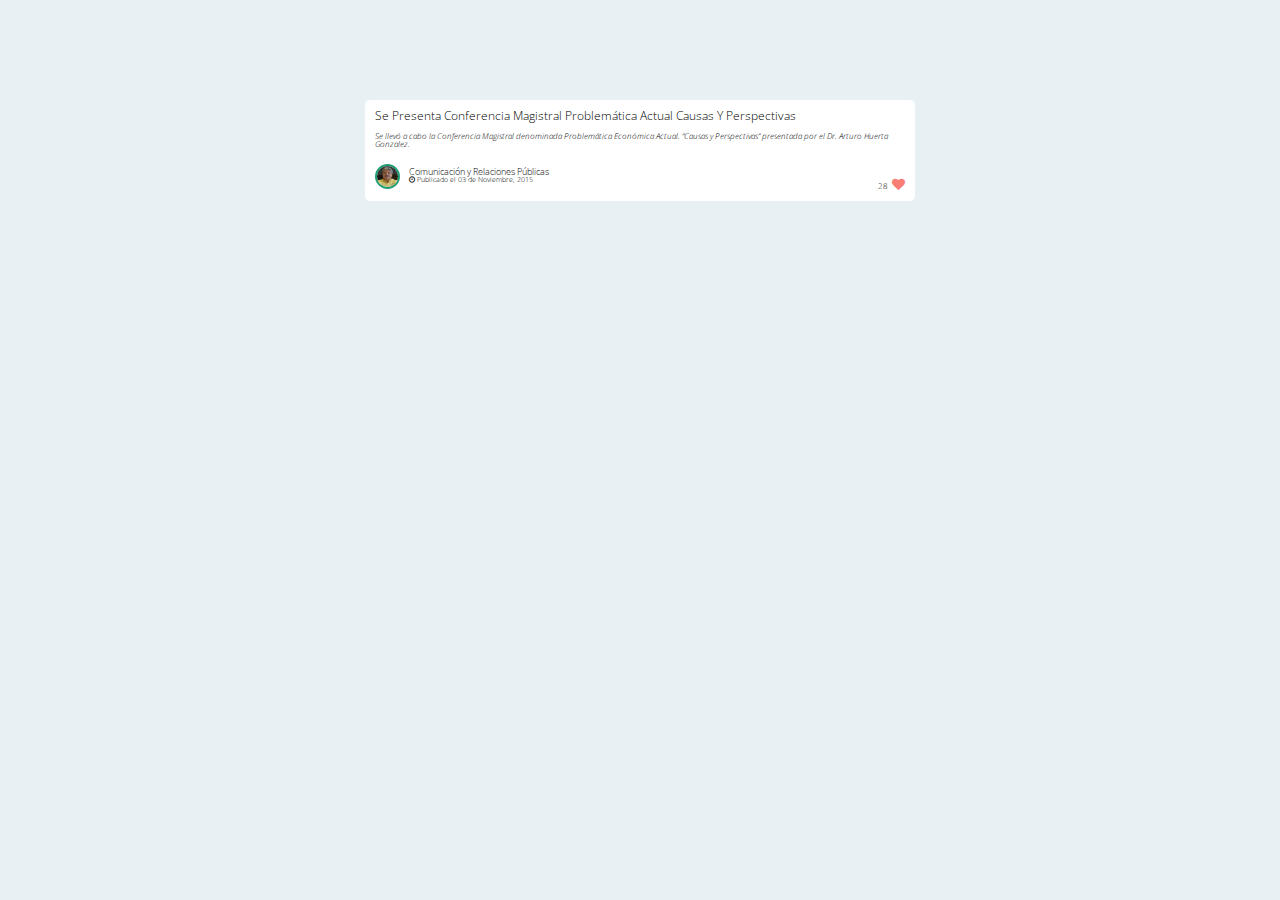
==== index.html @ ea4ad725 "Primer Commit" ====
<!DOCTYPE html>
<html lang="en">
<head>
	<!-- Metatags -->	
	<meta charset="UTF-8">
	<meta name="description" content="Prototipo">
	<meta name="keywords" content="HTML,CSS,XML,JavaScript">
	<meta name="author" content="Fernando Saldaña">

	<!-- Viewport -->
	<meta name="viewport" content="width=device-width, initial-scale=1.0, minimum-scale=1.0, maximum-scale=1.0, user-scalable=no">

	<!-- Titulo -->
	<title>Fernando Saldaña</title>

	<!-- Favicon -->
	<link rel="Shortcut icon" href="img/">

	<!-- Shortcuts -->
	<link rel="stylesheet" href="css/reset.css">  <!-- Reset.css -->
	<link rel="stylesheet" href="css/style.css">  <!-- Style.css -->
	<link rel="stylesheet" href="https://maxcdn.bootstrapcdn.com/font-awesome/4.4.0/css/font-awesome.min.css">  <!-- FontAwesomeCDN -->
</head>
<body>

	<div class="container">

		<div class="thumbnail">
			<h1>Se Presenta Conferencia Magistral Problemática Actual Causas Y Perspectivas</h1>
			<h2>Se llevó a cabo la Conferencia Magistral denominada Problemática Económica Actual. “Causas y Perspectivas” presentada por el Dr. Arturo Huerta Gonzalez.</h2>
			<div class="tn-publicacion">
				<img src="img/autor.jpg" width="25" height="25">
				<div class="tn-def">
					<p>Comunicación y Relaciones Públicas</p>
					<span><i class="fa fa-clock-o"></i> Publicado el 03 de Noviembre, 2015</span>					
				</div>
				<div class="tn-like">
					<span class="likes">28</span>
					<span class="hearth"><i class="fa fa-heart"></i></span>
				</div>
			</div>
		</div>		





	</div>

</body>
</html>
---- css/style.css ----
@import url(http://fonts.googleapis.com/css?family=Open+Sans:400,300,600,700,800);

/*-----------------------------------------------------------------------------*/

*, *::before, *::after{
	-webkit-box-sizing: border-box;
	-moz-box-sizing: border-box;
	box-sizing: border-box;
}

html {
	font-size: 62.5%;
}

body {
	background-color: #E9F0F3;
	font-size: 1.6rem;
	font-family: 'Open Sans', sans-serif;
	font-weight: 300;
}

/*-----------------------------------------------------------------------------*/

.container{
}

.thumbnail{
	margin: 100px auto 100px auto;
	position: relative;
	padding: 1rem;
	border-radius: 5px;
	background-color: #FFFFFF;
	min-width: 200px !important;
	max-width: 550px;

}


.thumbnail > h1{
	font-size: 1.2rem;
}

.thumbnail > h2{
	font-style: italic;
	margin-top: 1rem;
	font-size: 0.8rem;
}

.tn-publicacion {
	position: relative;
	margin-top: 1.6rem;
}
.tn-publicacion > img{
	border-radius: 50%;
	border: 2px solid #1D9D73;
}

.tn-publicacion > .tn-def > p{
	font-size: 0.9rem;
}
.tn-publicacion > .tn-def > span{
	font-size: 0.7rem;
	position: absolute;
}

.tn-publicacion > span{
}


.tn-def{
	position: absolute;
	margin: 0.3rem 0px 0px 0.9rem;
}


.tn-def,
.tn-like{
	display: inline-block;
}

.tn-like{
	position: absolute;
	right:0;
	bottom: 0;
}

.tn-like > .likes{
	font-size: 0.8rem;
}

.tn-like > .hearth{
	color: #F97E76;
	font-size: 1.3rem;
}
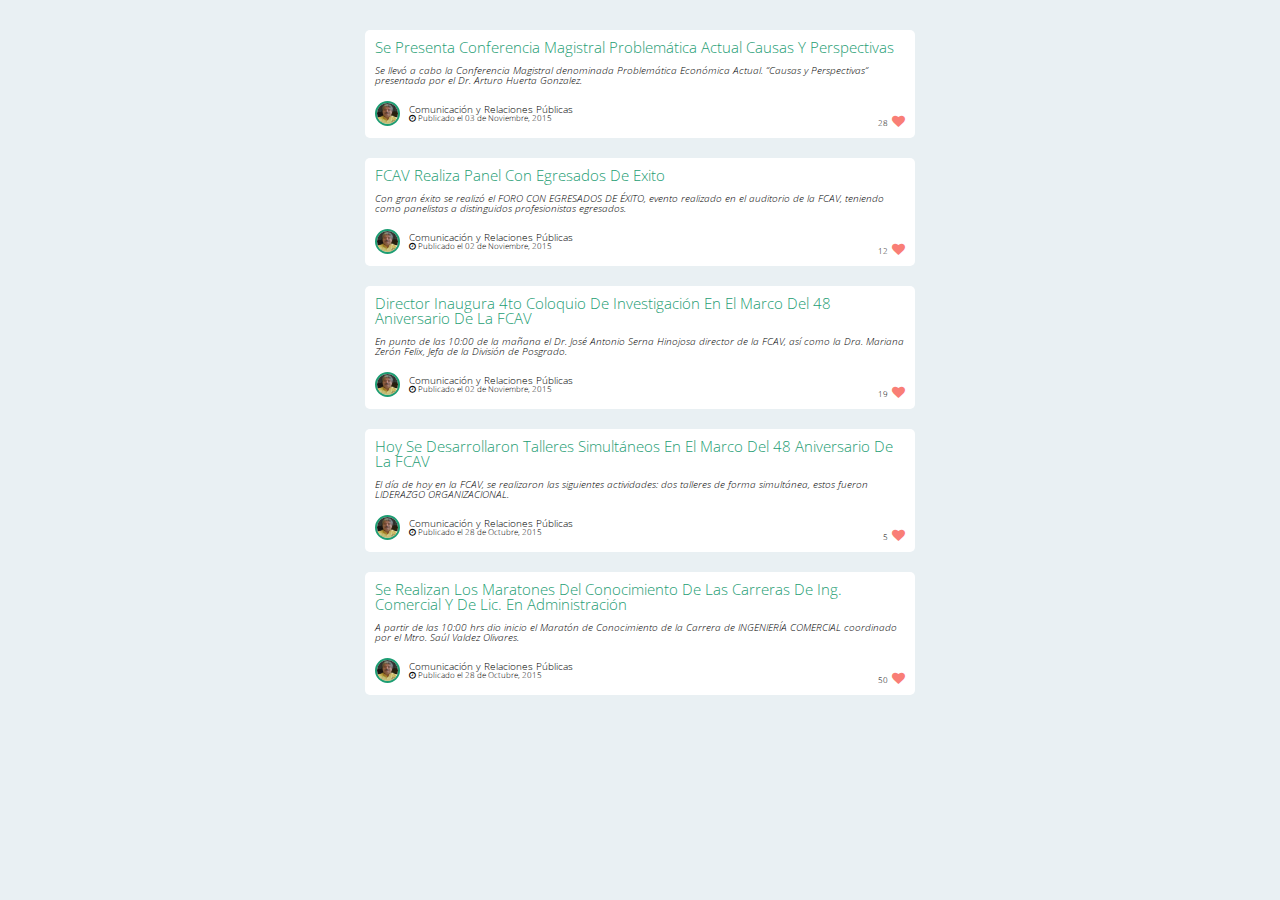
==== commit d20f64e1: "Segundo Commit" ====
--- a/index.html
+++ b/index.html
@@ -41,11 +41,69 @@
 			</div>
 		</div>		
 
+		<div class="thumbnail">
+			<h1>FCAV Realiza Panel Con Egresados De Exito</h1>
+			<h2>Con gran éxito se realizó el FORO CON EGRESADOS DE ÉXITO, evento realizado en el auditorio de la FCAV, teniendo como panelistas a distinguidos profesionistas egresados.</h2>
+			<div class="tn-publicacion">
+				<img src="img/autor.jpg" width="25" height="25">
+				<div class="tn-def">
+					<p>Comunicación y Relaciones Públicas</p>
+					<span><i class="fa fa-clock-o"></i> Publicado el 02 de Noviembre, 2015</span>					
+				</div>
+				<div class="tn-like">
+					<span class="likes">12</span>
+					<span class="hearth"><i class="fa fa-heart"></i></span>
+				</div>
+			</div>
+		</div>
 
+		<div class="thumbnail">
+			<h1>Director Inaugura 4to Coloquio De Investigación En El Marco Del 48 Aniversario De La FCAV</h1>
+			<h2>En punto de las 10:00 de la mañana el Dr. José Antonio Serna Hinojosa director de la FCAV, así como la Dra. Mariana Zerón Felix, Jefa de la División de Posgrado.</h2>
+			<div class="tn-publicacion">
+				<img src="img/autor.jpg" width="25" height="25">
+				<div class="tn-def">
+					<p>Comunicación y Relaciones Públicas</p>
+					<span><i class="fa fa-clock-o"></i> Publicado el 02 de Noviembre, 2015</span>					
+				</div>
+				<div class="tn-like">
+					<span class="likes">19</span>
+					<span class="hearth"><i class="fa fa-heart"></i></span>
+				</div>
+			</div>
+		</div>
 
+		<div class="thumbnail">
+			<h1>Hoy Se Desarrollaron Talleres Simultáneos En El Marco Del 48 Aniversario De La FCAV</h1>
+			<h2>El día de hoy en la FCAV, se realizaron las siguientes actividades: dos talleres de forma simultánea, estos fueron LIDERAZGO ORGANIZACIONAL.</h2>
+			<div class="tn-publicacion">
+				<img src="img/autor.jpg" width="25" height="25">
+				<div class="tn-def">
+					<p>Comunicación y Relaciones Públicas</p>
+					<span><i class="fa fa-clock-o"></i> Publicado el 28 de Octubre, 2015</span>					
+				</div>
+				<div class="tn-like">
+					<span class="likes">5</span>
+					<span class="hearth"><i class="fa fa-heart"></i></span>
+				</div>
+			</div>
+		</div>
 
-
+		<div class="thumbnail">
+			<h1>Se Realizan Los Maratones Del Conocimiento De Las Carreras De Ing. Comercial Y De Lic. En Administración</h1>
+			<h2>A partir de las 10:00 hrs dio inicio el Maratón de Conocimiento de la Carrera de INGENIERÍA COMERCIAL coordinado por el Mtro. Saúl Valdez Olivares.</h2>
+			<div class="tn-publicacion">
+				<img src="img/autor.jpg" width="25" height="25">
+				<div class="tn-def">
+					<p>Comunicación y Relaciones Públicas</p>
+					<span><i class="fa fa-clock-o"></i> Publicado el 28 de Octubre, 2015</span>					
+				</div>
+				<div class="tn-like">
+					<span class="likes">50</span>
+					<span class="hearth"><i class="fa fa-heart"></i></span>
+				</div>
+			</div>
+		</div>		
 	</div>
-
 </body>
 </html>--- a/css/style.css
+++ b/css/style.css
@@ -22,10 +22,11 @@
 /*-----------------------------------------------------------------------------*/
 
 .container{
+	padding: 10px;
 }
 
 .thumbnail{
-	margin: 100px auto 100px auto;
+	margin: 20px auto 0px auto;
 	position: relative;
 	padding: 1rem;
 	border-radius: 5px;
@@ -37,13 +38,14 @@
 
 
 .thumbnail > h1{
-	font-size: 1.2rem;
+	color: #1D9D73;
+	font-size: 1.5rem;
 }
 
 .thumbnail > h2{
 	font-style: italic;
 	margin-top: 1rem;
-	font-size: 0.8rem;
+	font-size: 1rem;
 }
 
 .tn-publicacion {
@@ -56,10 +58,10 @@
 }
 
 .tn-publicacion > .tn-def > p{
-	font-size: 0.9rem;
+	font-size: 1rem;
 }
 .tn-publicacion > .tn-def > span{
-	font-size: 0.7rem;
+	font-size: 0.8rem;
 	position: absolute;
 }
 
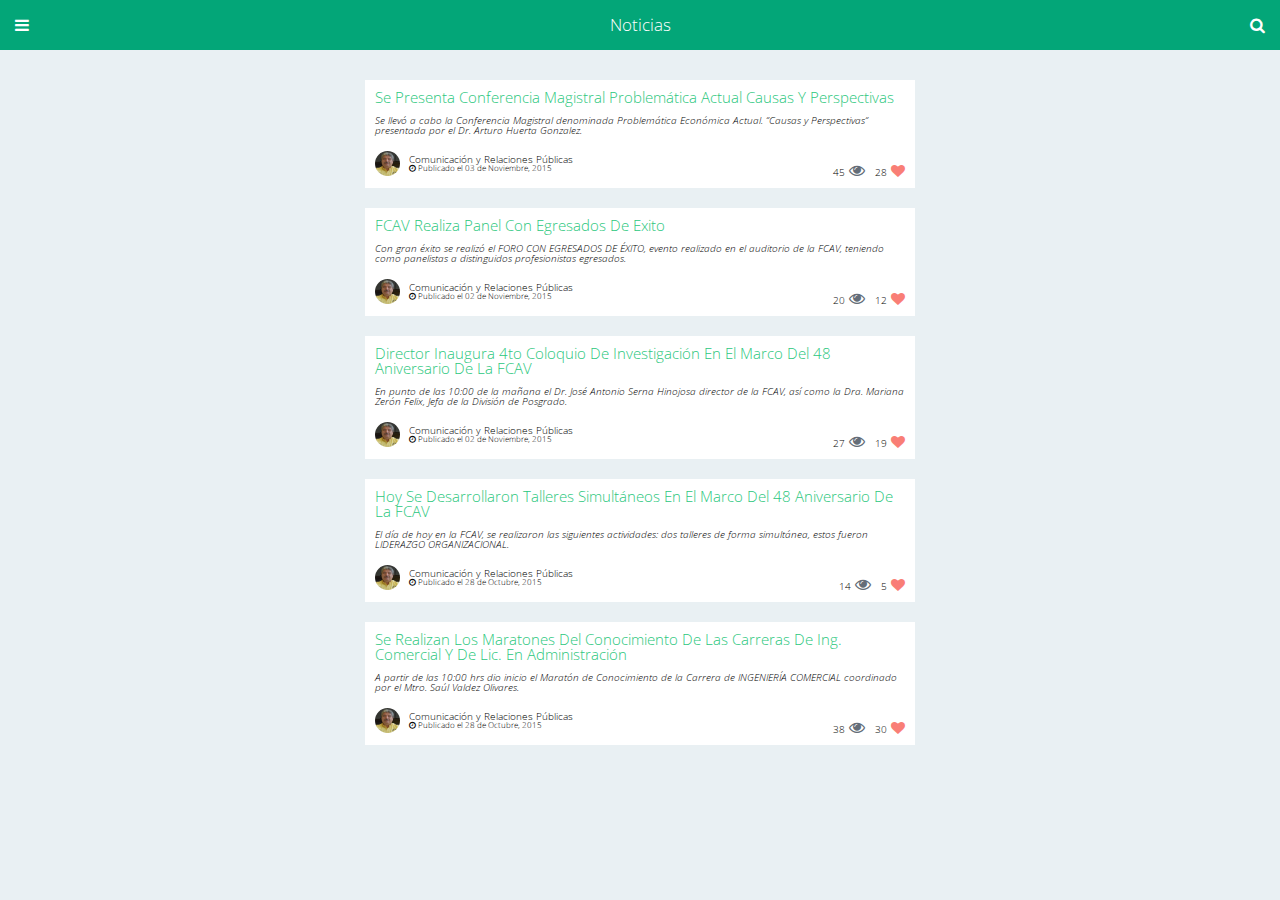
==== commit 14aa776a: "app" ====
--- a/index.html
+++ b/index.html
@@ -11,99 +11,182 @@
 	<meta name="viewport" content="width=device-width, initial-scale=1.0, minimum-scale=1.0, maximum-scale=1.0, user-scalable=no">
 
 	<!-- Titulo -->
-	<title>Fernando Saldaña</title>
+	<title>Aplicación | Fernando Saldaña</title>
 
 	<!-- Favicon -->
 	<link rel="Shortcut icon" href="img/">
 
 	<!-- Shortcuts -->
 	<link rel="stylesheet" href="css/reset.css">  <!-- Reset.css -->
+	<link rel="stylesheet" href="css/slidebars.css">  <!-- Sidebars.css -->
 	<link rel="stylesheet" href="css/style.css">  <!-- Style.css -->
-	<link rel="stylesheet" href="https://maxcdn.bootstrapcdn.com/font-awesome/4.4.0/css/font-awesome.min.css">  <!-- FontAwesomeCDN -->
+	<link rel="stylesheet" href="https://maxcdn.bootstrapcdn.com/font-awesome/4.4.0/css/font-awesome.min.css">  <!-- FontAwesome.css CDN -->
 </head>
 <body>
 
-	<div class="container">
+<!--  - - - - - - - - - - - - - - - - - - - - - - - - - - - - - - - - - - - - - - - - - - - - - - - - - - - - - - - - - - - - - - - - - - - - - - - - -  -->
 
-		<div class="thumbnail">
-			<h1>Se Presenta Conferencia Magistral Problemática Actual Causas Y Perspectivas</h1>
-			<h2>Se llevó a cabo la Conferencia Magistral denominada Problemática Económica Actual. “Causas y Perspectivas” presentada por el Dr. Arturo Huerta Gonzalez.</h2>
-			<div class="tn-publicacion">
-				<img src="img/autor.jpg" width="25" height="25">
-				<div class="tn-def">
-					<p>Comunicación y Relaciones Públicas</p>
-					<span><i class="fa fa-clock-o"></i> Publicado el 03 de Noviembre, 2015</span>					
-				</div>
-				<div class="tn-like">
-					<span class="likes">28</span>
-					<span class="hearth"><i class="fa fa-heart"></i></span>
-				</div>
-			</div>
-		</div>		
+	<div id="sb-site">
+		<div class="sb-site-container">
+			<!-- Header Principal -->
+			<header class="cp-header">
+					<h1>Noticias</h1>
+					<div class="sb-open-left btn-menu">
+						<i class="fa fa-bars"></i>						
+					</div>
+					<div class="btn-search">
+						<i class="fa fa-search"></i>						
+					</div>					
+			</header>
+			<!-- Contenedor Principal -->
+			<section class="cp-container">
 
-		<div class="thumbnail">
-			<h1>FCAV Realiza Panel Con Egresados De Exito</h1>
-			<h2>Con gran éxito se realizó el FORO CON EGRESADOS DE ÉXITO, evento realizado en el auditorio de la FCAV, teniendo como panelistas a distinguidos profesionistas egresados.</h2>
-			<div class="tn-publicacion">
-				<img src="img/autor.jpg" width="25" height="25">
-				<div class="tn-def">
-					<p>Comunicación y Relaciones Públicas</p>
-					<span><i class="fa fa-clock-o"></i> Publicado el 02 de Noviembre, 2015</span>					
-				</div>
-				<div class="tn-like">
-					<span class="likes">12</span>
-					<span class="hearth"><i class="fa fa-heart"></i></span>
-				</div>
-			</div>
+					<div class="thumbnail">
+						<h1>Se Presenta Conferencia Magistral Problemática Actual Causas Y Perspectivas</h1>
+						<h2>Se llevó a cabo la Conferencia Magistral denominada Problemática Económica Actual. “Causas y Perspectivas” presentada por el Dr. Arturo Huerta Gonzalez.</h2>
+						<div class="tn-publicacion">
+							<img src="img/autor.jpg" width="25" height="25">
+							<div class="tn-def">
+								<p>Comunicación y Relaciones Públicas</p>
+								<span><i class="fa fa-clock-o"></i> Publicado el 03 de Noviembre, 2015</span>					
+							</div>
+							<div class="tn-cool">
+								<span class="views">45</span>
+								<span class="eye"><i class="fa fa-eye"></i></span>
+								<span class="space"></span>
+								<span class="likes">28</span>
+								<span class="hearth"><i class="fa fa-heart"></i></span>
+							</div>
+						</div>
+					</div>		
+
+					<div class="thumbnail">
+						<h1>FCAV Realiza Panel Con Egresados De Exito</h1>
+						<h2>Con gran éxito se realizó el FORO CON EGRESADOS DE ÉXITO, evento realizado en el auditorio de la FCAV, teniendo como panelistas a distinguidos profesionistas egresados.</h2>
+						<div class="tn-publicacion">
+							<img src="img/autor.jpg" width="25" height="25">
+							<div class="tn-def">
+								<p>Comunicación y Relaciones Públicas</p>
+								<span><i class="fa fa-clock-o"></i> Publicado el 02 de Noviembre, 2015</span>					
+							</div>
+							<div class="tn-cool">
+								<span class="views">20</span>
+								<span class="eye"><i class="fa fa-eye"></i></span>
+								<span class="space"></span>				
+								<span class="likes">12</span>
+								<span class="hearth"><i class="fa fa-heart"></i></span>
+							</div>
+						</div>
+					</div>
+
+					<div class="thumbnail">
+						<h1>Director Inaugura 4to Coloquio De Investigación En El Marco Del 48 Aniversario De La FCAV</h1>
+						<h2>En punto de las 10:00 de la mañana el Dr. José Antonio Serna Hinojosa director de la FCAV, así como la Dra. Mariana Zerón Felix, Jefa de la División de Posgrado.</h2>
+						<div class="tn-publicacion">
+							<img src="img/autor.jpg" width="25" height="25">
+							<div class="tn-def">
+								<p>Comunicación y Relaciones Públicas</p>
+								<span><i class="fa fa-clock-o"></i> Publicado el 02 de Noviembre, 2015</span>					
+							</div>
+							<div class="tn-cool">
+								<span class="views">27</span>
+								<span class="eye"><i class="fa fa-eye"></i></span>
+								<span class="space"></span>				
+								<span class="likes">19</span>
+								<span class="hearth"><i class="fa fa-heart"></i></span>
+							</div>
+						</div>
+					</div>
+
+					<div class="thumbnail">
+						<h1>Hoy Se Desarrollaron Talleres Simultáneos En El Marco Del 48 Aniversario De La FCAV</h1>
+						<h2>El día de hoy en la FCAV, se realizaron las siguientes actividades: dos talleres de forma simultánea, estos fueron LIDERAZGO ORGANIZACIONAL.</h2>
+						<div class="tn-publicacion">
+							<img src="img/autor.jpg" width="25" height="25">
+							<div class="tn-def">
+								<p>Comunicación y Relaciones Públicas</p>
+								<span><i class="fa fa-clock-o"></i> Publicado el 28 de Octubre, 2015</span>					
+							</div>
+							<div class="tn-cool">
+								<span class="views">14</span>
+								<span class="eye"><i class="fa fa-eye"></i></span>
+								<span class="space"></span>				
+								<span class="likes">5</span>
+								<span class="hearth"><i class="fa fa-heart"></i></span>
+							</div>
+						</div>
+					</div>
+
+					<div class="thumbnail">
+						<h1>Se Realizan Los Maratones Del Conocimiento De Las Carreras De Ing. Comercial Y De Lic. En Administración</h1>
+						<h2>A partir de las 10:00 hrs dio inicio el Maratón de Conocimiento de la Carrera de INGENIERÍA COMERCIAL coordinado por el Mtro. Saúl Valdez Olivares.</h2>
+						<div class="tn-publicacion">
+							<img src="img/autor.jpg" width="25" height="25">
+							<div class="tn-def">
+								<p>Comunicación y Relaciones Públicas</p>
+								<span><i class="fa fa-clock-o"></i> Publicado el 28 de Octubre, 2015</span>					
+							</div>
+							<div class="tn-cool">
+								<span class="views">38</span>
+								<span class="eye"><i class="fa fa-eye"></i></span>
+								<span class="space"></span>				
+								<span class="likes">30</span>
+								<span class="hearth"><i class="fa fa-heart"></i></span>
+							</div>
+						</div>
+					</div>		
+				</section>
 		</div>
+	</div>  <!-- Site Content -->
 
-		<div class="thumbnail">
-			<h1>Director Inaugura 4to Coloquio De Investigación En El Marco Del 48 Aniversario De La FCAV</h1>
-			<h2>En punto de las 10:00 de la mañana el Dr. José Antonio Serna Hinojosa director de la FCAV, así como la Dra. Mariana Zerón Felix, Jefa de la División de Posgrado.</h2>
-			<div class="tn-publicacion">
-				<img src="img/autor.jpg" width="25" height="25">
-				<div class="tn-def">
-					<p>Comunicación y Relaciones Públicas</p>
-					<span><i class="fa fa-clock-o"></i> Publicado el 02 de Noviembre, 2015</span>					
-				</div>
-				<div class="tn-like">
-					<span class="likes">19</span>
-					<span class="hearth"><i class="fa fa-heart"></i></span>
-				</div>
-			</div>
-		</div>
+<!--  - - - - - - - - - - - - - - - - - - - - - - - - - - - - - - - - - - - - - - - - - - - - - - - - - - - - - - - - - - - - - - - - - - - - - - - - -  -->
+		
+	<div class="sb-slidebar sb-left sb-style-overlay sb-width-custom" data-sb-width="200px">
+		<header class="sb-header">
+			
+		</header>
+	
+		
+	</div> <!-- sb-Left. -->
+	
 
-		<div class="thumbnail">
-			<h1>Hoy Se Desarrollaron Talleres Simultáneos En El Marco Del 48 Aniversario De La FCAV</h1>
-			<h2>El día de hoy en la FCAV, se realizaron las siguientes actividades: dos talleres de forma simultánea, estos fueron LIDERAZGO ORGANIZACIONAL.</h2>
-			<div class="tn-publicacion">
-				<img src="img/autor.jpg" width="25" height="25">
-				<div class="tn-def">
-					<p>Comunicación y Relaciones Públicas</p>
-					<span><i class="fa fa-clock-o"></i> Publicado el 28 de Octubre, 2015</span>					
-				</div>
-				<div class="tn-like">
-					<span class="likes">5</span>
-					<span class="hearth"><i class="fa fa-heart"></i></span>
-				</div>
-			</div>
-		</div>
 
-		<div class="thumbnail">
-			<h1>Se Realizan Los Maratones Del Conocimiento De Las Carreras De Ing. Comercial Y De Lic. En Administración</h1>
-			<h2>A partir de las 10:00 hrs dio inicio el Maratón de Conocimiento de la Carrera de INGENIERÍA COMERCIAL coordinado por el Mtro. Saúl Valdez Olivares.</h2>
-			<div class="tn-publicacion">
-				<img src="img/autor.jpg" width="25" height="25">
-				<div class="tn-def">
-					<p>Comunicación y Relaciones Públicas</p>
-					<span><i class="fa fa-clock-o"></i> Publicado el 28 de Octubre, 2015</span>					
-				</div>
-				<div class="tn-like">
-					<span class="likes">50</span>
-					<span class="hearth"><i class="fa fa-heart"></i></span>
-				</div>
-			</div>
-		</div>		
-	</div>
+
+
+
+
+
+
+
+
+
+
+
+
+
+
+
+
+
+
+
+
+<!--  - - - - - - - - - - - - - - - - - - - - - - - - - - - - - - - - - - - - - - - - - - - - - - - - - - - - - - - - - - - - - - - - - - - - - - - - -  -->
+
+		<!-- Javascripts -->
+		<script src="http://ajax.googleapis.com/ajax/libs/jquery/1.10.2/jquery.min.js"></script>  <!-- jQuery CDN -->
+		
+		<!-- Slidebars -->
+		<script src="js/slidebars.js"></script>
+		<script>
+			(function($) {
+				$(document).ready(function() {
+					$.slidebars();
+				});
+			}) (jQuery);
+		</script>
+
+<!--  - - - - - - - - - - - - - - - - - - - - - - - - - - - - - - - - - - - - - - - - - - - - - - - - - - - - - - - - - - - - - - - - - - - - - - - - -  -->
+
 </body>
 </html>--- a/css/style.css
+++ b/css/style.css
@@ -20,77 +20,110 @@
 }
 
 /*-----------------------------------------------------------------------------*/
-
-.container{
-	padding: 10px;
+.sb-site-container > .cp-header {
+	position: relative;
+	background-color: #03A678;
+	color: white;
+	line-height: 50px;
+	padding: 0px 15px;
 }
 
-.thumbnail{
-	margin: 20px auto 0px auto;
+.cp-header > .btn-menu,
+.cp-header > .btn-search {
+	display: inline;
+}
+
+.cp-header > .btn-search {
+	position: absolute;
+	right: 15px;
+}
+
+.cp-header > h1 {
+	font-size: 1.7rem;
+    position: absolute;
+    left: 50%;
+    -webkit-transform: translate(-50%, 0);
+    -moz-transform: translate(-50%, 0);
+    -mo-transform: translate(-50%, 0);    
+    transform: translate(-50%, 0);
+}
+/*-----------------------------------------------------------------------------*/
+
+.sb-site-container > .cp-container{
+	padding: 30px 10px;
+}
+
+/*-----------------------------------------------------------------------------*/
+
+.thumbnail {  /* Contenedor del Thumbnail */
+	margin: 0px auto 20px auto;
 	position: relative;
 	padding: 1rem;
-	border-radius: 5px;
 	background-color: #FFFFFF;
-	min-width: 200px !important;
 	max-width: 550px;
-
 }
 
-
-.thumbnail > h1{
-	color: #1D9D73;
+.thumbnail > h1 { /* Titulo Principal */
+	color: #2BC77D;
 	font-size: 1.5rem;
 }
 
-.thumbnail > h2{
+.thumbnail > h2 { /* Descripcion */
 	font-style: italic;
 	margin-top: 1rem;
 	font-size: 1rem;
 }
 
-.tn-publicacion {
+.tn-publicacion { /* Contenedor de informacion extra */
 	position: relative;
 	margin-top: 1.6rem;
 }
-.tn-publicacion > img{
-	border-radius: 50%;
-	border: 2px solid #1D9D73;
+
+.tn-def{ /* Contenedor Foto y Nombre Autor*/
+	position: absolute;
+	margin: 0.3rem 0px 0px 0.9rem;
 }
 
-.tn-publicacion > .tn-def > p{
+.tn-publicacion > img { /* Foto Autor */
+	border-radius: 50%;
+}
+
+.tn-publicacion > .tn-def > p { /* Nombre Autor */
 	font-size: 1rem;
 }
-.tn-publicacion > .tn-def > span{
+.tn-publicacion > .tn-def > span { /* Fecha Publicacion */
 	font-size: 0.8rem;
 	position: absolute;
 }
 
-.tn-publicacion > span{
-}
-
-
-.tn-def{
-	position: absolute;
-	margin: 0.3rem 0px 0px 0.9rem;
-}
-
-
 .tn-def,
-.tn-like{
+.tn-cool{
 	display: inline-block;
 }
 
-.tn-like{
+.tn-cool{
 	position: absolute;
 	right:0;
 	bottom: 0;
 }
 
-.tn-like > .likes{
-	font-size: 0.8rem;
+.tn-cool > .likes,
+.tn-cool > .views{
+	font-size: 1rem;
 }
 
-.tn-like > .hearth{
+.tn-cool > .hearth{
 	color: #F97E76;
-	font-size: 1.3rem;
-}+	font-size: 1.4rem;
+}
+
+.tn-cool > .eye{
+	color: #646d78;
+	font-size: 1.6rem;
+}
+
+.space{
+	margin:0px 3px;
+}
+
+/*-----------------------------------------------------------------------------*/
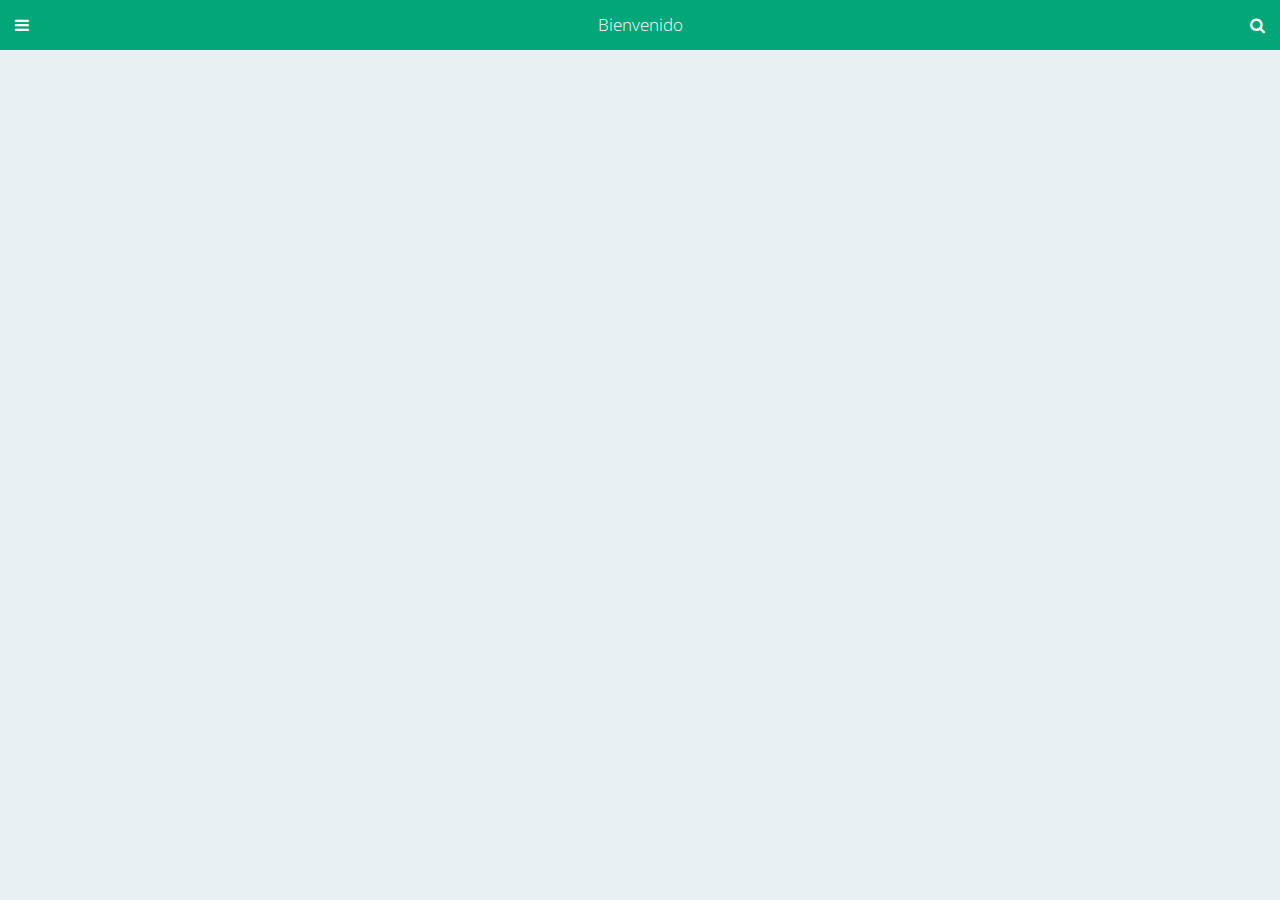
==== commit 35391c0e: "Commit" ====
--- a/index.html
+++ b/index.html
@@ -30,122 +30,41 @@
 		<div class="sb-site-container">
 			<!-- Header Principal -->
 			<header class="cp-header">
-					<h1>Noticias</h1>
-					<div class="sb-open-left btn-menu">
+					<h1>Bienvenido</h1>
+					<div class="sb-open-left btn-left">
 						<i class="fa fa-bars"></i>						
 					</div>
-					<div class="btn-search">
+					<div class="btn-right">
 						<i class="fa fa-search"></i>						
 					</div>					
 			</header>
 			<!-- Contenedor Principal -->
 			<section class="cp-container">
-
-					<div class="thumbnail">
-						<h1>Se Presenta Conferencia Magistral Problemática Actual Causas Y Perspectivas</h1>
-						<h2>Se llevó a cabo la Conferencia Magistral denominada Problemática Económica Actual. “Causas y Perspectivas” presentada por el Dr. Arturo Huerta Gonzalez.</h2>
-						<div class="tn-publicacion">
-							<img src="img/autor.jpg" width="25" height="25">
-							<div class="tn-def">
-								<p>Comunicación y Relaciones Públicas</p>
-								<span><i class="fa fa-clock-o"></i> Publicado el 03 de Noviembre, 2015</span>					
-							</div>
-							<div class="tn-cool">
-								<span class="views">45</span>
-								<span class="eye"><i class="fa fa-eye"></i></span>
-								<span class="space"></span>
-								<span class="likes">28</span>
-								<span class="hearth"><i class="fa fa-heart"></i></span>
-							</div>
-						</div>
-					</div>		
-
-					<div class="thumbnail">
-						<h1>FCAV Realiza Panel Con Egresados De Exito</h1>
-						<h2>Con gran éxito se realizó el FORO CON EGRESADOS DE ÉXITO, evento realizado en el auditorio de la FCAV, teniendo como panelistas a distinguidos profesionistas egresados.</h2>
-						<div class="tn-publicacion">
-							<img src="img/autor.jpg" width="25" height="25">
-							<div class="tn-def">
-								<p>Comunicación y Relaciones Públicas</p>
-								<span><i class="fa fa-clock-o"></i> Publicado el 02 de Noviembre, 2015</span>					
-							</div>
-							<div class="tn-cool">
-								<span class="views">20</span>
-								<span class="eye"><i class="fa fa-eye"></i></span>
-								<span class="space"></span>				
-								<span class="likes">12</span>
-								<span class="hearth"><i class="fa fa-heart"></i></span>
-							</div>
-						</div>
-					</div>
-
-					<div class="thumbnail">
-						<h1>Director Inaugura 4to Coloquio De Investigación En El Marco Del 48 Aniversario De La FCAV</h1>
-						<h2>En punto de las 10:00 de la mañana el Dr. José Antonio Serna Hinojosa director de la FCAV, así como la Dra. Mariana Zerón Felix, Jefa de la División de Posgrado.</h2>
-						<div class="tn-publicacion">
-							<img src="img/autor.jpg" width="25" height="25">
-							<div class="tn-def">
-								<p>Comunicación y Relaciones Públicas</p>
-								<span><i class="fa fa-clock-o"></i> Publicado el 02 de Noviembre, 2015</span>					
-							</div>
-							<div class="tn-cool">
-								<span class="views">27</span>
-								<span class="eye"><i class="fa fa-eye"></i></span>
-								<span class="space"></span>				
-								<span class="likes">19</span>
-								<span class="hearth"><i class="fa fa-heart"></i></span>
-							</div>
-						</div>
-					</div>
-
-					<div class="thumbnail">
-						<h1>Hoy Se Desarrollaron Talleres Simultáneos En El Marco Del 48 Aniversario De La FCAV</h1>
-						<h2>El día de hoy en la FCAV, se realizaron las siguientes actividades: dos talleres de forma simultánea, estos fueron LIDERAZGO ORGANIZACIONAL.</h2>
-						<div class="tn-publicacion">
-							<img src="img/autor.jpg" width="25" height="25">
-							<div class="tn-def">
-								<p>Comunicación y Relaciones Públicas</p>
-								<span><i class="fa fa-clock-o"></i> Publicado el 28 de Octubre, 2015</span>					
-							</div>
-							<div class="tn-cool">
-								<span class="views">14</span>
-								<span class="eye"><i class="fa fa-eye"></i></span>
-								<span class="space"></span>				
-								<span class="likes">5</span>
-								<span class="hearth"><i class="fa fa-heart"></i></span>
-							</div>
-						</div>
-					</div>
-
-					<div class="thumbnail">
-						<h1>Se Realizan Los Maratones Del Conocimiento De Las Carreras De Ing. Comercial Y De Lic. En Administración</h1>
-						<h2>A partir de las 10:00 hrs dio inicio el Maratón de Conocimiento de la Carrera de INGENIERÍA COMERCIAL coordinado por el Mtro. Saúl Valdez Olivares.</h2>
-						<div class="tn-publicacion">
-							<img src="img/autor.jpg" width="25" height="25">
-							<div class="tn-def">
-								<p>Comunicación y Relaciones Públicas</p>
-								<span><i class="fa fa-clock-o"></i> Publicado el 28 de Octubre, 2015</span>					
-							</div>
-							<div class="tn-cool">
-								<span class="views">38</span>
-								<span class="eye"><i class="fa fa-eye"></i></span>
-								<span class="space"></span>				
-								<span class="likes">30</span>
-								<span class="hearth"><i class="fa fa-heart"></i></span>
-							</div>
-						</div>
-					</div>		
-				</section>
+		
+			</section>
 		</div>
 	</div>  <!-- Site Content -->
 
 <!--  - - - - - - - - - - - - - - - - - - - - - - - - - - - - - - - - - - - - - - - - - - - - - - - - - - - - - - - - - - - - - - - - - - - - - - - - -  -->
 		
-	<div class="sb-slidebar sb-left sb-style-overlay sb-width-custom" data-sb-width="200px">
+	<div class="sb-slidebar sb-left sb-style-overlay sb-width-custom" data-sb-width="100px">
 		<header class="sb-header">
-			
+			<img src="" alt="">
+			<ul class="sb-menu">
+				<li>
+					<a href="noticias.html">
+						<i class="fa fa-newspaper-o"></i>
+						<p>Noticias</p>
+					</a>
+				</li>
+				<li>
+					<a href="eventos.html">
+						<i class="fa fa-calendar-o"></i>
+						<p>Eventos</p>
+					</a>
+				</li>				
+			</ul>
 		</header>
-	
 		
 	</div> <!-- sb-Left. -->
 	
--- a/css/slidebars.css
+++ b/css/slidebars.css
@@ -0,0 +1,227 @@
+/* -----------------------------------
+ * Slidebars
+ * Version 0.10.3
+ * http://plugins.adchsm.me/slidebars/
+ *
+ * Written by Adam Smith
+ * http://www.adchsm.me/
+ *
+ * Released under MIT License
+ * http://plugins.adchsm.me/slidebars/license.txt
+ *
+ * -------------------
+ * Slidebars CSS Index
+ *
+ * 001 - Box Model, Html & Body
+ * 002 - Site
+ * 003 - Slidebars
+ * 004 - Animation
+ * 005 - Helper Classes
+ *
+ * ----------------------------
+ * 001 - Box Model, Html & Body
+ */
+
+html, body, #sb-site, .sb-site-container, .sb-slidebar {
+	/* Set box model to prevent any user added margins or paddings from altering the widths or heights. */
+	margin: 0;
+	padding: 0;
+	-webkit-box-sizing: border-box;
+	   -moz-box-sizing: border-box;
+	        box-sizing: border-box;
+}
+
+html, body {
+	width: 100%;
+	overflow-x: hidden; /* Stops horizontal scrolling. */
+}
+
+html {
+	height: 100%; /* Site is as tall as device. */
+}
+
+body {
+	min-height: 100%;
+	height: auto;
+	position: relative; /* Required for static Slidebars to function properly. */
+}
+
+/* Site scroll locking - prevent site from scrolling when a Slidebar is open, except when static Slidebars are only available. */
+html.sb-scroll-lock.sb-active:not(.sb-static) {
+	overflow: hidden;
+}
+
+/* ----------
+ * 002 - Site
+ */
+
+#sb-site, .sb-site-container {
+	/* You may now use class .sb-site-container instead of #sb-site and use your own id. However please make sure you don't set any of the following styles any differently on your id. */
+	width: 100%;
+	min-height: 100vh;
+	position: relative;
+	z-index: 1; /* Site sits above Slidebars */
+}
+
+/* Micro clearfix by Nicolas Gallagher, ensures the site container hits the top and bottom of the screen. */
+#sb-site:before, #sb-site:after, .sb-site-container:before, .sb-site-container:after {
+	content: ' ';
+	display: table;
+}
+
+#sb-site:before, #sb-site:after, .sb-site-container:before, .sb-site-container:after {
+    clear: both;
+}
+
+/* ---------------
+ * 003 - Slidebars
+ */
+
+.sb-slidebar {
+	height: 100%;
+	overflow-y: auto; /* Enable vertical scrolling on Slidebars when needed. */
+	position: fixed;
+	top: 0;
+	z-index: 0; /* Slidebars sit behind sb-site. */
+	display: none; /* Initially hide the Slidebars. Changed from visibility to display to allow -webkit-overflow-scrolling. */
+	background-color: #2F323A; /* Default Slidebars background colour, overwrite this with your own css. */
+}
+
+.sb-slidebar, .sb-slidebar * {
+	-webkit-transform: translateZ( 0px ); /* Fixes issues with translated and z-indexed elements on iOS 7. */
+}
+
+.sb-left {
+	left: 0; /* Set Slidebar to the left. */
+}
+
+.sb-right {
+	right: 0; /* Set Slidebar to the right. */
+}
+
+html.sb-static .sb-slidebar,
+.sb-slidebar.sb-static {
+	position: absolute; /* Makes Slidebars scroll naturally with the site, and unfixes them for Android Browser < 3 and iOS < 5. */
+}
+
+.sb-slidebar.sb-active {
+	display: block; /* Makes Slidebars visibile when open. Changed from visibility to display to allow -webkit-overflow-scrolling. */
+}
+
+.sb-style-overlay {
+	z-index: 9999; /* Set z-index high to ensure it overlays any other site elements. */
+}
+
+.sb-momentum-scrolling {
+	-webkit-overflow-scrolling: touch; /* Adds native momentum scrolling for iOS & Android devices. */
+}
+
+/* Slidebar widths for browsers/devices that don't support media queries. */
+	.sb-slidebar {
+		width: 30%;
+	}
+	
+	.sb-width-thin {
+		width: 15%;
+	}
+	
+	.sb-width-wide {
+		width: 45%;
+	}
+
+@media (max-width: 480px) { /* Slidebar widths on extra small screens. */
+	.sb-slidebar {
+		width: 70%;
+	}
+	
+	.sb-width-thin {
+		width: 55%;
+	}
+	
+	.sb-width-wide {
+		width: 85%;
+	}
+}
+
+@media (min-width: 481px) { /* Slidebar widths on small screens. */
+	.sb-slidebar {
+		width: 55%;
+	}
+	
+	.sb-width-thin {
+		width: 40%;
+	}
+	
+	.sb-width-wide {
+		width: 70%;
+	}
+}
+
+@media (min-width: 768px) { /* Slidebar widths on medium screens. */
+	.sb-slidebar {
+		width: 40%;
+	}
+	
+	.sb-width-thin {
+		width: 25%;
+	}
+	
+	.sb-width-wide {
+		width: 55%;
+	}
+}
+
+@media (min-width: 992px) { /* Slidebar widths on large screens. */
+	.sb-slidebar {
+		width: 30%;
+	}
+	
+	.sb-width-thin {
+		width: 15%;
+	}
+	
+	.sb-width-wide {
+		width: 45%;
+	}
+}
+
+@media (min-width: 1200px) { /* Slidebar widths on extra large screens. */
+	.sb-slidebar {
+		width: 20%;
+	}
+	
+	.sb-width-thin {
+		width: 5%;
+	}
+	
+	.sb-width-wide {
+		width: 35%;
+	}
+}
+
+/* ---------------
+ * 004 - Animation
+ */
+
+.sb-slide, #sb-site, .sb-site-container, .sb-slidebar {
+	-webkit-transform: translate( 0px );
+	   -moz-transform: translate( 0px );
+	     -o-transform: translate( 0px );
+	        transform: translate( 0px );
+	
+	-webkit-transition: -webkit-transform 400ms ease;
+	   -moz-transition:    -moz-transform 400ms ease;
+	     -o-transition:      -o-transform 400ms ease;
+	        transition:         transform 400ms ease;
+	
+	-webkit-transition-property: -webkit-transform, left, right; /* Add left/right for Android < 4.4. */
+	-webkit-backface-visibility: hidden; /* Prevents flickering. This is non essential, and you may remove it if your having problems with fixed background images in Chrome. */
+}
+
+/* --------------------
+ * 005 - Helper Classes
+ */
+ 
+.sb-hide { 
+	display: none; /* Optionally applied to control classes when Slidebars is disabled over a certain width. */
+}--- a/css/style.css
+++ b/css/style.css
@@ -17,9 +17,22 @@
 	font-size: 1.6rem;
 	font-family: 'Open Sans', sans-serif;
 	font-weight: 300;
+
+	/* UX */
+	-webkit-user-select: none;
+	-moz-user-select: none;
+	-ms-user-select: none;
+	-o-user-select: none;
+	user-select: none;
+}
+
+a {
+	text-decoration: none;
+	color: white;
 }
 
 /*-----------------------------------------------------------------------------*/
+
 .sb-site-container > .cp-header {
 	position: relative;
 	background-color: #03A678;
@@ -28,12 +41,12 @@
 	padding: 0px 15px;
 }
 
-.cp-header > .btn-menu,
-.cp-header > .btn-search {
+.cp-header > .btn-left,
+.cp-header > .btn-right {
 	display: inline;
 }
 
-.cp-header > .btn-search {
+.cp-header > .btn-right {
 	position: absolute;
 	right: 15px;
 }
@@ -55,15 +68,18 @@
 
 /*-----------------------------------------------------------------------------*/
 
-.thumbnail {  /* Contenedor del Thumbnail */
+.thumbnail,
+.noticia {  /* Contenedor del Thumbnail y Noticia*/
 	margin: 0px auto 20px auto;
 	position: relative;
 	padding: 1rem;
 	background-color: #FFFFFF;
-	max-width: 550px;
+	max-width: 700px;
 }
 
-.thumbnail > h1 { /* Titulo Principal */
+/*-----------------------------------------------------------------------------*/
+
+.thumbnail > a > h1 { /* Titulo Principal */
 	color: #2BC77D;
 	font-size: 1.5rem;
 }
@@ -127,3 +143,40 @@
 }
 
 /*-----------------------------------------------------------------------------*/
+
+.noticia > img{
+	max-width: 100%;
+}
+
+.noticia > h1{
+	color: #2BC77D;	
+	font-size: 2.5rem;
+}
+
+.noticia > p{
+	font-size: 1.6rem;
+}
+
+/*-----------------------------------------------------------------------------*/
+
+.sb-menu {
+	padding-top: 30px;
+	text-align: center;
+}
+
+.sb-menu > li > a {
+	font-size: 3rem;
+	color: #575D69;
+	width: 100%;
+	display: inline-block;
+	padding: 2rem 5px;
+} 
+
+.sb-menu > li > a > p{
+	font-size: 1.4rem;
+} 
+
+.active{
+	background-color: #292C37 !important;
+	color: #03A678 !important;
+}
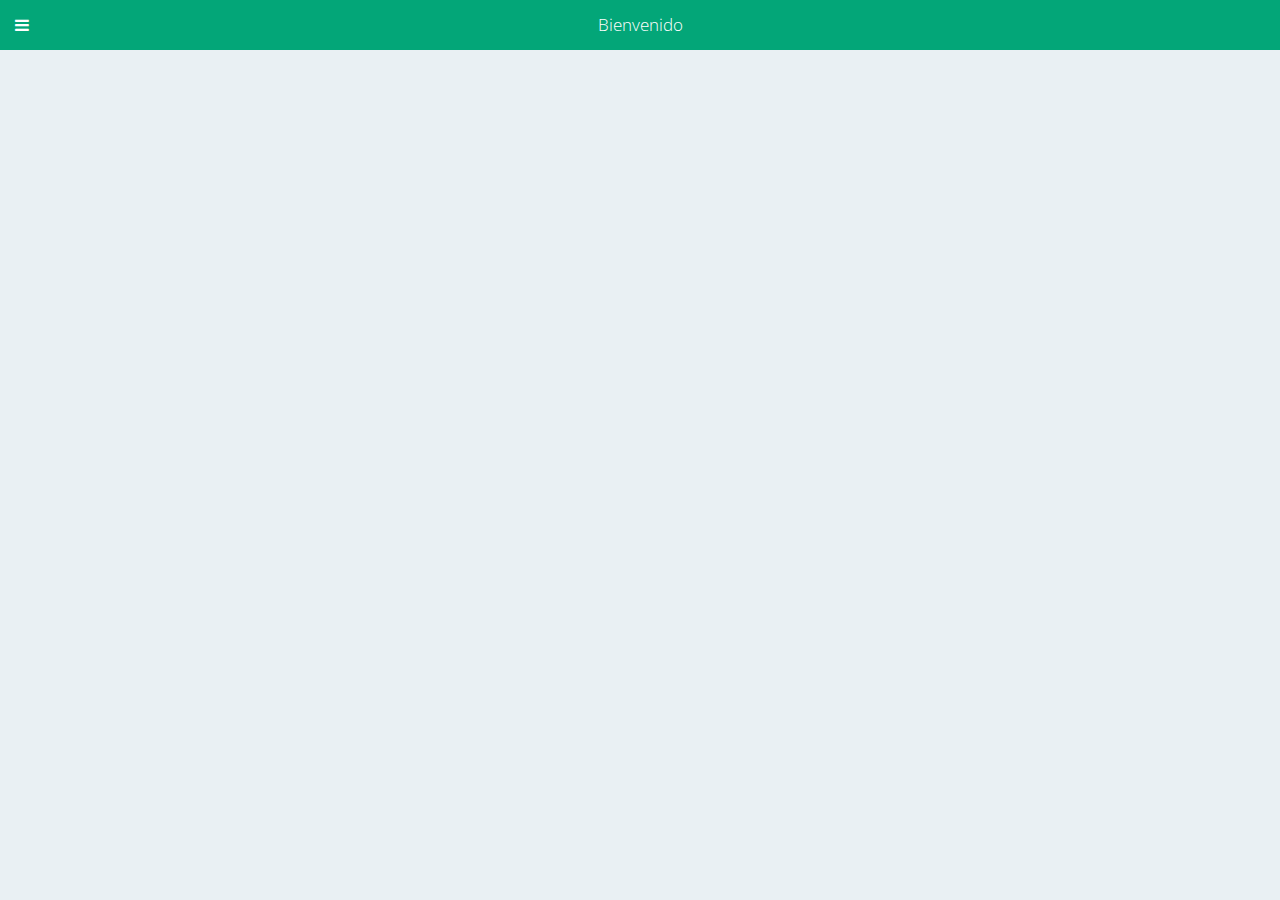
==== commit cf04cc58: "Commit" ====
--- a/index.html
+++ b/index.html
@@ -34,8 +34,7 @@
 					<div class="sb-open-left btn-left">
 						<i class="fa fa-bars"></i>						
 					</div>
-					<div class="btn-right">
-						<i class="fa fa-search"></i>						
+					<div class="btn-right">						
 					</div>					
 			</header>
 			<!-- Contenedor Principal -->
@@ -49,8 +48,12 @@
 		
 	<div class="sb-slidebar sb-left sb-style-overlay sb-width-custom" data-sb-width="100px">
 		<header class="sb-header">
-			<img src="" alt="">
 			<ul class="sb-menu">
+				<li>
+					<a class="active">
+						<img src="img/fcav_g.png" width="50" height="50">
+					</a>
+				</li>
 				<li>
 					<a href="noticias.html">
 						<i class="fa fa-newspaper-o"></i>
--- a/css/style.css
+++ b/css/style.css
@@ -160,7 +160,6 @@
 /*-----------------------------------------------------------------------------*/
 
 .sb-menu {
-	padding-top: 30px;
 	text-align: center;
 }
 
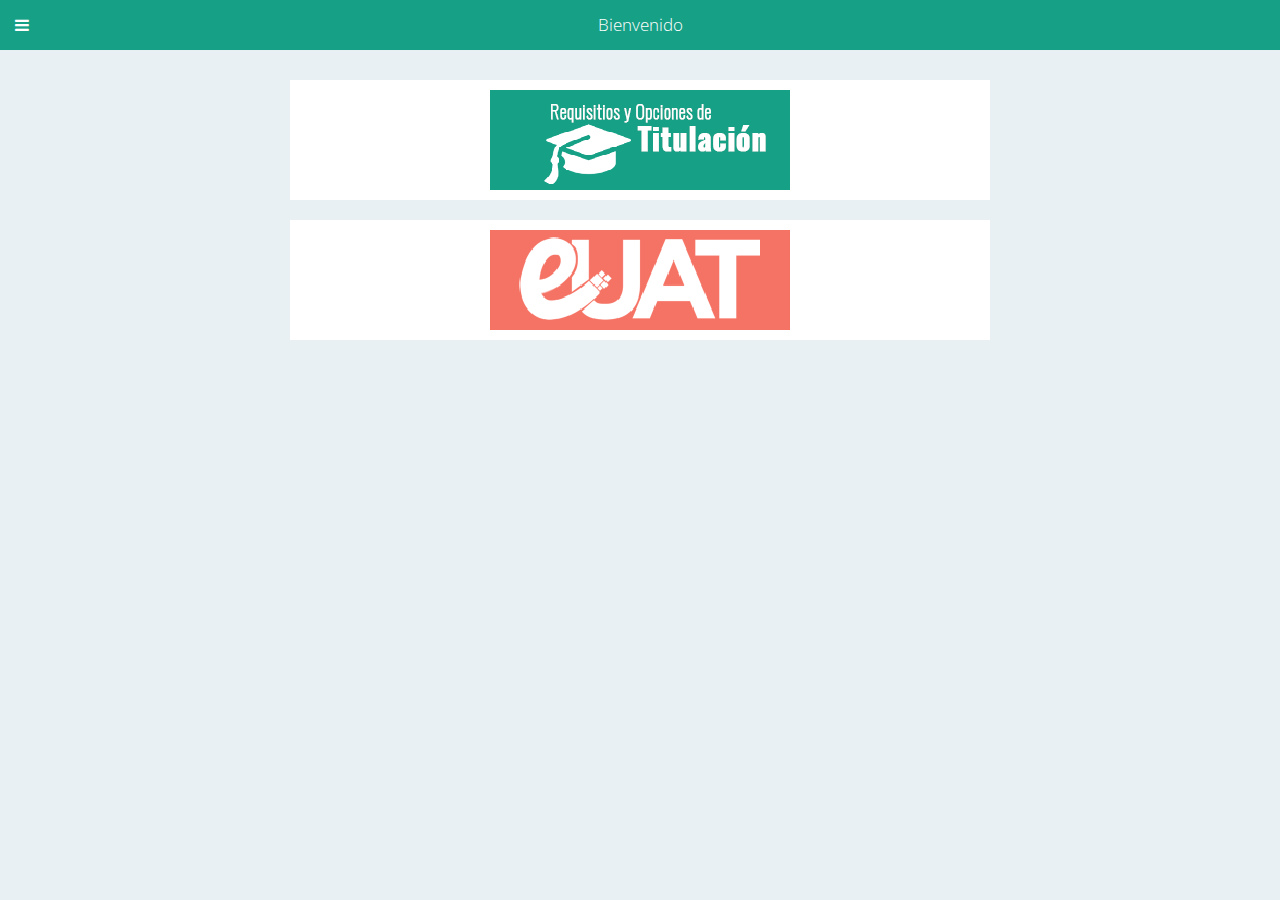
==== commit 3e396e75: "Commit" ====
--- a/index.html
+++ b/index.html
@@ -39,7 +39,16 @@
 			</header>
 			<!-- Contenedor Principal -->
 			<section class="cp-container">
-		
+				<div class="thumbnail">
+					<a href="https://fcav.uat.edu.mx/Includes/Gaceta/Titulacion/index.html">
+						<img src="img/titulacion.png" alt="">
+					</a>
+				</div>
+				<div class="thumbnail">
+					<a href="http://e.uat.edu.mx/">
+						<img src="img/euat.png" alt="">
+					</a>
+				</div>					
 			</section>
 		</div>
 	</div>  <!-- Site Content -->
@@ -51,7 +60,7 @@
 			<ul class="sb-menu">
 				<li>
 					<a class="active">
-						<img src="img/fcav_g.png" width="50" height="50">
+						<img src="img/fcav_g.png" width="50" height="45">
 					</a>
 				</li>
 				<li>
--- a/css/style.css
+++ b/css/style.css
@@ -35,7 +35,7 @@
 
 .sb-site-container > .cp-header {
 	position: relative;
-	background-color: #03A678;
+	background-color: #16A086;
 	color: white;
 	line-height: 50px;
 	padding: 0px 15px;
@@ -90,6 +90,11 @@
 	font-size: 1rem;
 }
 
+.thumbnail > a > img {
+display: block; 
+	margin: auto;
+}
+
 .tn-publicacion { /* Contenedor de informacion extra */
 	position: relative;
 	margin-top: 1.6rem;
@@ -149,18 +154,46 @@
 }
 
 .noticia > h1{
+	margin-bottom: 10px;
 	color: #2BC77D;	
 	font-size: 2.5rem;
 }
 
 .noticia > p{
+	margin-bottom: 50px;
 	font-size: 1.6rem;
 }
 
-/*-----------------------------------------------------------------------------*/
-
-.sb-menu {
+/*Social*/
+
+.noticia > .social{
+	margin: 20px 0px;
 	text-align: center;
+}
+
+.noticia > .social > .btn-f, .btn-t{
+	text-align: center;
+	font-size: 1.2rem;
+	padding: 0.5rem;
+}
+
+.noticia > .social > a {
+	margin-right: 1.5rem;
+}
+.noticia > .social > a > i{
+	margin-right: 7px;
+}
+
+.noticia > .social > .btn-f {
+	background-color: #2D5F9A;
+}
+
+.noticia > .social > .btn-t {
+	background-color: #00C3F2;
+}
+/*-----------------------------------------------------------------------------*/
+
+.sb-menu {	text-align: center;
 }
 
 .sb-menu > li > a {
@@ -179,3 +212,10 @@
 	background-color: #292C37 !important;
 	color: #03A678 !important;
 }
+
+/*-----------------------------------------------------------------------------*/
+
+.hero{
+	width: 100%;
+	max-height: 400px;
+}